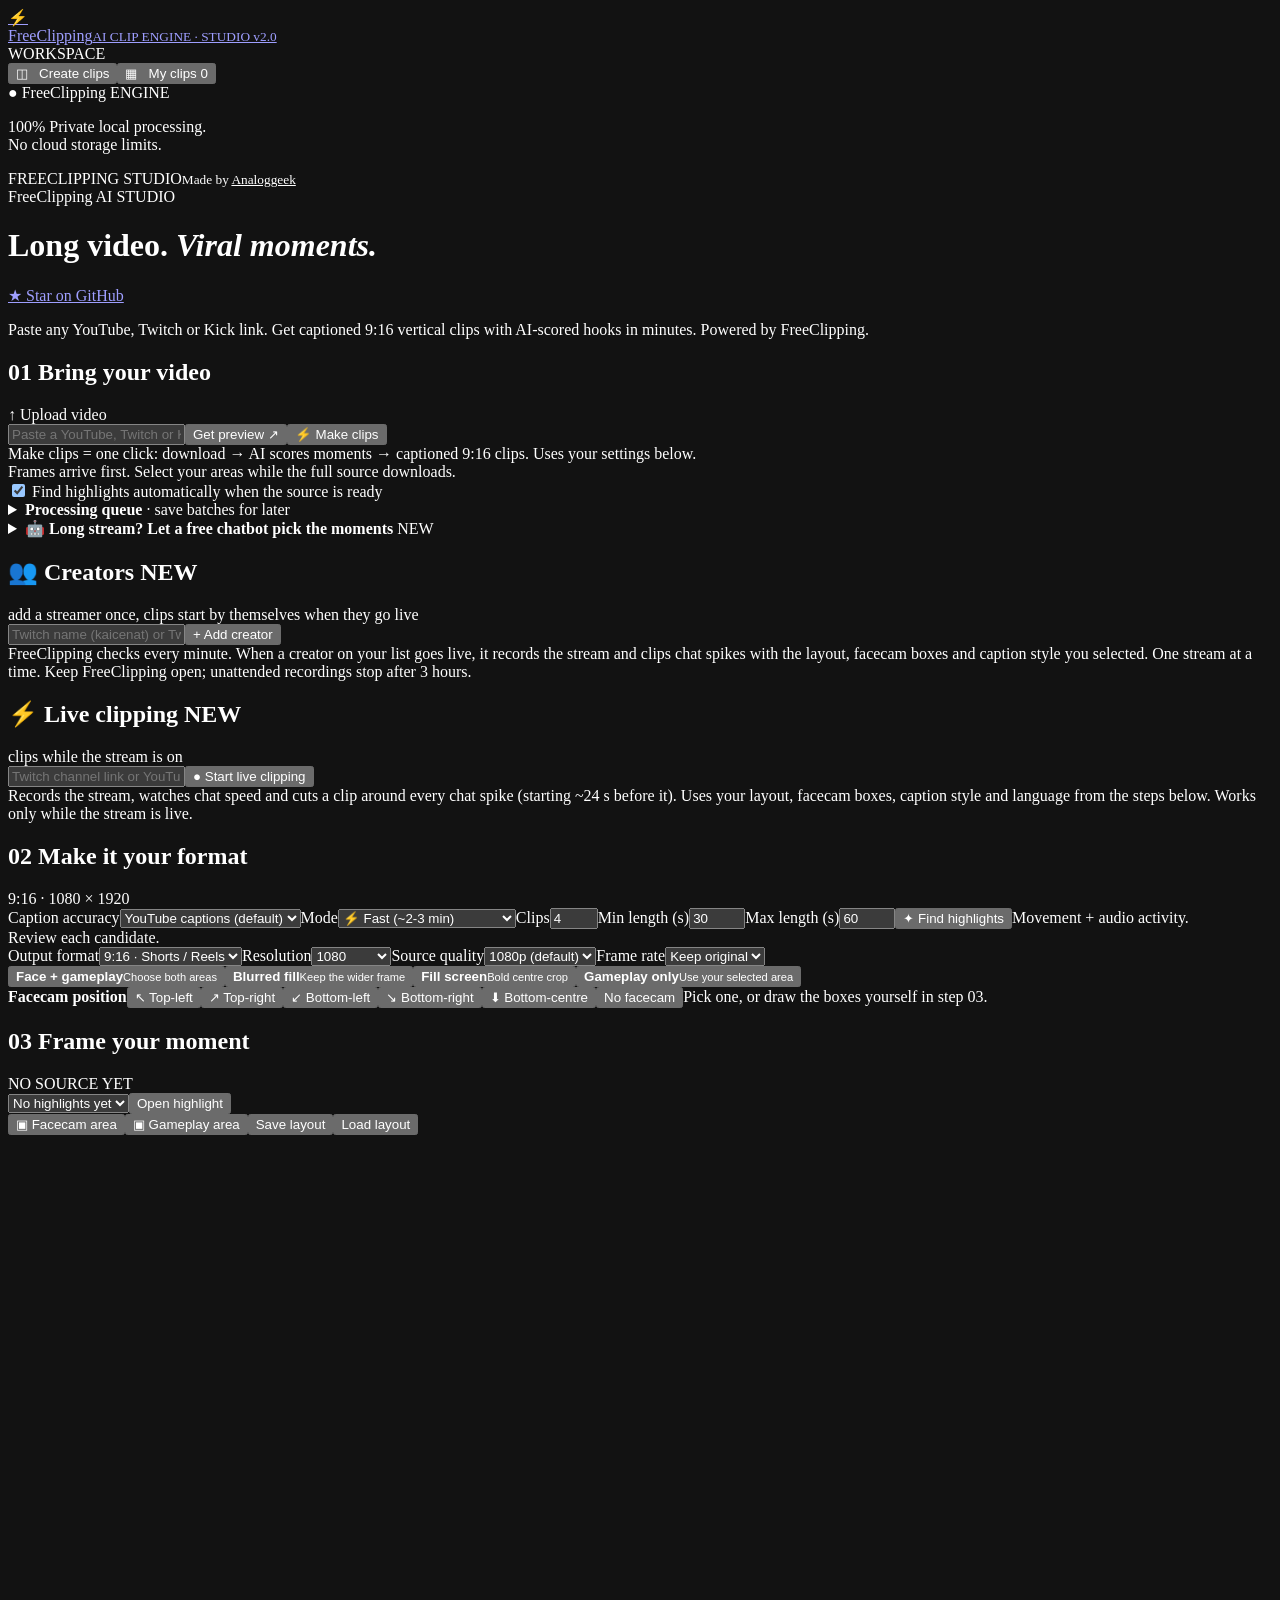
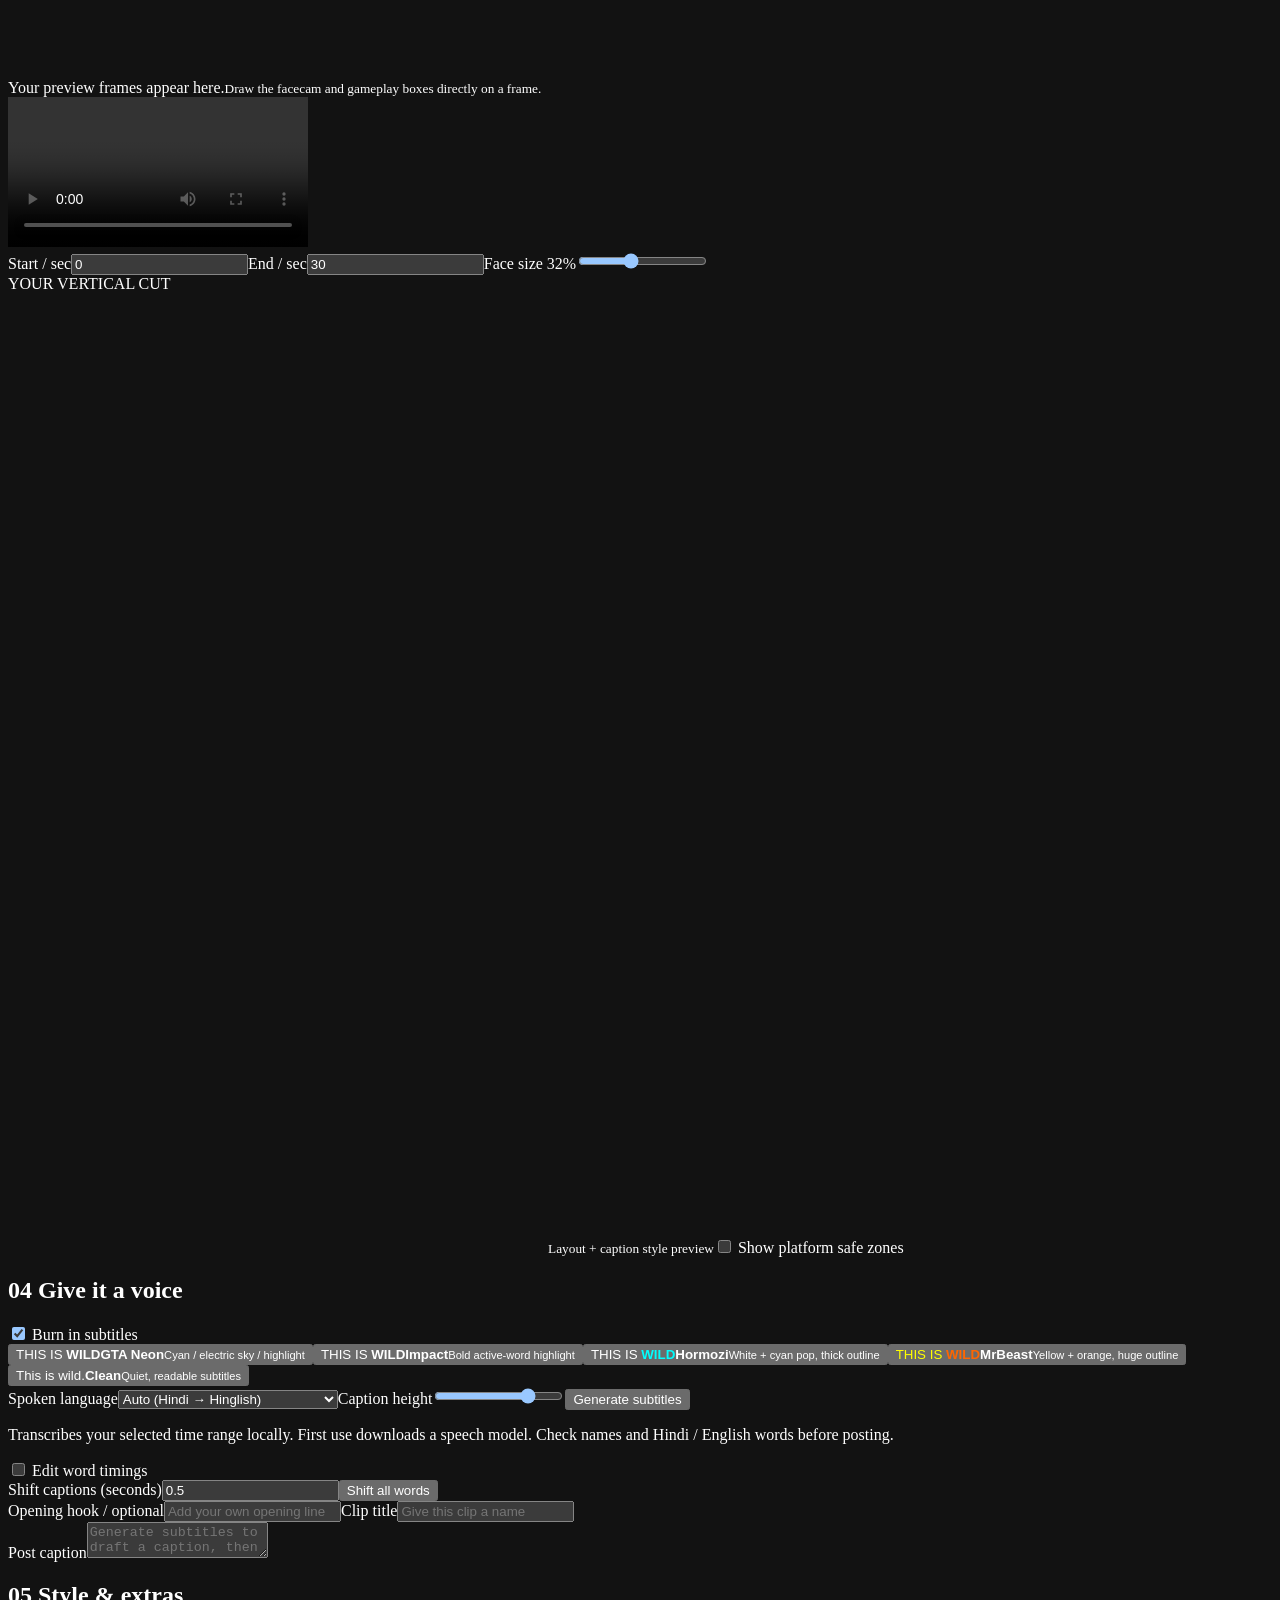
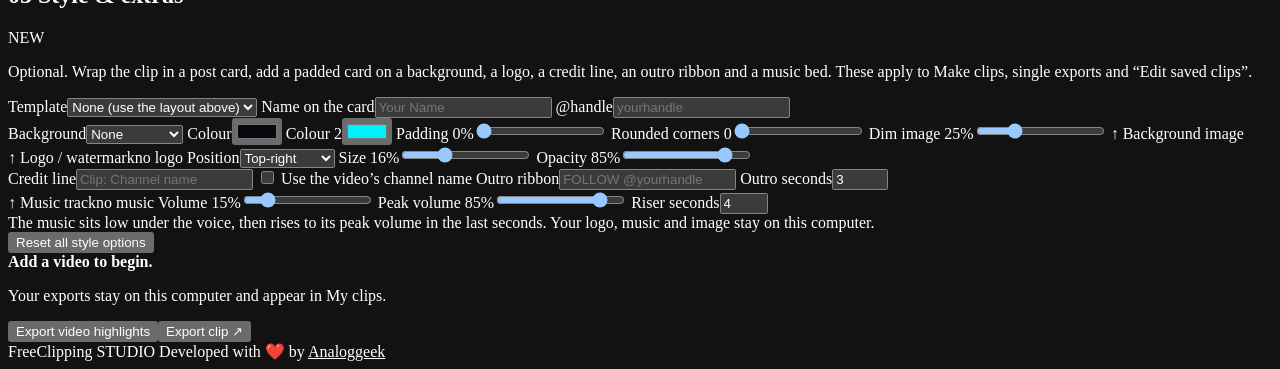
==== app/index.html @ ac923399 "Website fix: landing page at root + app SPA moved to app/index.html - ROOT index.html = the self-con" ====
<!doctype html><html lang="en"><head><meta charset="utf-8"><meta name="color-scheme" content="dark"><meta name="viewport" content="width=device-width,initial-scale=1"><title>FreeClipping · Free AI Video Clip Engine &amp; Shorts Maker</title><link rel="icon" type="image/png" href="/icon-192.png"><link rel="apple-touch-icon" type="image/png" href="/icon-512.png"><meta name="description" content="FreeClipping - The #1 Free, Open-Source AI Video Clip Engine. Automatically turn long YouTube, Twitch and Kick videos into viral 9:16 vertical clips with animated captions, facecam framing, and AI highlight detection. 100% Local &amp; Private."><meta name="keywords" content="freeclipping, free ai video clipper, free video clipper, ai video clipper, video highlight generator, vertical clips, youtube shorts maker, instagram reels maker, tiktok maker, reels maker, shorts generator, hinglish captions, auto captions, local ai video editor, twitch clipper, open-source video editor"><meta name="author" content="FreeClipping (analoggeek)"><meta property="og:title" content="FreeClipping · Free AI Video Clip Engine"><meta property="og:description" content="Turn long videos into viral vertical clips in 2 minutes. Free, local, private, and open-source."><meta property="og:url" content="https://github.com/Analoggeek/FreeClipping"><meta property="og:type" content="website"><link rel="stylesheet" href="/assets/style.css?v=20261121-freeclipping2"></head><body>
<aside class="sidebar"><a class="brand" href="/"><span class="brand-icon">⚡</span> <div>FreeClipping<small>AI CLIP ENGINE · STUDIO v2.0</small></div></a><div class="nav-label">WORKSPACE</div><button class="nav active" data-view="editor">◫ &nbsp; Create clips</button><button class="nav" data-view="library">▦ &nbsp; My clips <span id="library-count">0</span></button><div class="side-note">● FreeClipping ENGINE<p>100% Private local processing.<br>No cloud storage limits.</p></div><div class="signature">FREECLIPPING STUDIO<small>Made by <a href="https://github.com/Analoggeek" target="_blank" rel="noopener" style="color:inherit">Analoggeek</a></small></div></aside>
<main><header><div class="eyebrow">FreeClipping AI STUDIO</div><div class="top"><h1>Long video. <em>Viral moments.</em></h1><span class="social"><a class="gh" href="https://github.com/Analoggeek/FreeClipping" target="_blank" rel="noopener">★ Star on GitHub</a></span></div><p>Paste any YouTube, Twitch or Kick link. Get captioned 9:16 vertical clips with AI-scored hooks in minutes. Powered by FreeClipping.</p></header><section id="editor-view">
<section class="panel import-panel"><div class="section-head"><h2><span class="step">01</span> Bring your video</h2><label class="upload">↑ Upload video<input id="file" type="file" accept="video/*" hidden></label></div><div class="url-row"><input id="url" type="url" placeholder="Paste a YouTube, Twitch or Kick replay link"><button class="primary" id="link">Get preview ↗</button><button class="primary make" id="make">⚡ Make clips</button></div><div class="make-row"><span class="muted">Make clips = one click: download → AI scores moments → captioned 9:16 clips. Uses your settings below.</span></div><div id="make-results" hidden><div class="progress-track"><div id="make-progress"></div></div><b id="make-status"></b><div id="make-grid" class="make-grid"></div></div><div class="import-note" id="link-status" role="status">Frames arrive first. Select your areas while the full source downloads.</div><div class="progress-track" hidden id="progress-wrap"><div id="progress"></div></div><div id="frames" class="frames"></div><label class="toggle" style="margin-top:12px"><input id="auto-analyze" type="checkbox" checked> Find highlights automatically when the source is ready</label></section><details class="panel" id="queue-panel"><summary><b>Processing queue</b> · save batches for later</summary><p class="muted">Queue video links, pause waiting work, or retry an interrupted job. Running work is kept safe.</p><label>Video links, one per line<textarea id="queue-urls" rows="3" placeholder="https://www.youtube.com/watch?v=..."></textarea></label><div class="controls"><label>Start after (optional)<input id="queue-time" type="datetime-local"></label><button class="secondary" id="queue-add">Add videos to queue</button><button id="queue-pause">Pause queue</button><button id="queue-refresh">Refresh queue</button></div><div id="queue-list"></div></details>
<details class="panel" id="ai-panel"><summary><b>🤖 Long stream? Let a free chatbot pick the moments</b> <span class="pill">NEW</span></summary>
<p class="muted">A chatbot given a 9-hour transcript only really reads the start. So: split the transcript into small parts, paste each part into any free chatbot (Gemini, ChatGPT, Claude…), paste its answers back here, and FreeClipping downloads only those sections and makes the clips. Needs a YouTube video with captions. Everything is local.</p>
<div class="url-row"><input id="ai-url" type="text" placeholder="YouTube video link (a finished stream or video)"><button class="primary" id="ai-split">1 · Split into parts</button></div>
<div class="controls"><label>Parts (blank = automatic)<input id="ai-parts" type="number" min="1" max="40" placeholder="auto"></label><label>Moments per part<input id="ai-per" type="number" min="1" max="10" value="3"></label></div>
<div class="muted" id="ai-status"></div>
<div id="ai-list"></div>
<h3 style="margin-top:16px">2 · Paste the chatbot answers (all parts together is fine)</h3>
<textarea id="ai-answers" rows="6" placeholder='[{"start":"00:12:30","end":"00:13:10","title":"Plane crash","hook":"bhai plane gir gaya"}] … or lines like 12:30-13:10 Plane crash'></textarea>
<div class="controls"><button class="secondary" id="ai-read">Read the answers</button><button class="primary" id="ai-make" disabled>3 · Make clips from these moments</button></div>
<div id="ai-moments"></div></details>
<section class="panel creators-panel"><div class="section-head"><h2>👥 Creators <span class="pill">NEW</span></h2><span class="muted">add a streamer once, clips start by themselves when they go live</span></div><div class="url-row"><input id="creator-url" type="text" placeholder="Twitch name (kaicenat) or Twitch / YouTube channel link (youtube.com/@name)"><button class="primary" id="creator-add">+ Add creator</button></div><div class="import-note">FreeClipping checks every minute. When a creator on your list goes live, it records the stream and clips chat spikes with the layout, facecam boxes and caption style you selected. One stream at a time. Keep FreeClipping open; unattended recordings stop after 3 hours.</div><div id="creator-note" class="muted"></div><div id="creator-list"></div></section>
<section class="panel live-panel"><div class="section-head"><h2>⚡ Live clipping <span class="pill">NEW</span></h2><span class="muted">clips while the stream is on</span></div><div class="url-row"><input id="live-url" type="text" placeholder="Twitch channel link or YouTube Live link"><button class="primary" id="live-start">● Start live clipping</button></div><div class="import-note">Records the stream, watches chat speed and cuts a clip around every chat spike (starting ~24 s before it). Uses your layout, facecam boxes, caption style and language from the steps below. Works only while the stream is live.</div><div id="live-box" hidden><div class="live-stats" id="live-stats"></div><div class="live-actions"><button class="secondary" id="live-now">✂ Clip the last 30 s now</button><button class="secondary" id="live-stop">■ Stop</button></div><div id="live-grid" class="make-grid"></div></div></section>
<section class="panel"><div class="section-head"><h2><span class="step">02</span> Make it your format</h2><span class="muted">9:16 · 1080 × 1920</span></div><div class="controls"><label>Caption accuracy<select id="accurate"><option value="fast" selected>YouTube captions (default)</option><option value="best">Best Hindi: large-v3 (slow)</option></select></label><label>Mode<select id="mode"><option value="fast">⚡ Fast (~2-3 min)</option><option value="deep">🔬 Deep (slower, smarter)</option></select></label><label>Clips<input id="count" type="number" min="1" max="12" value="4"></label><label>Min length (s)<input id="minlen" type="number" min="5" max="120" value="30"></label><label>Max length (s)<input id="length" type="number" min="10" max="180" value="60"></label><button class="secondary" id="analyze">✦ Find highlights</button><span class="muted">Movement + audio activity.<br>Review each candidate.</span></div><div class="controls output-controls"><label>Output format<select id="aspect"><option value="vertical">9:16 · Shorts / Reels</option><option value="square">1:1 · Square</option><option value="portrait">4:5 · Feed</option><option value="threefour">3:4 · Portrait</option><option value="landscape">16:9 · YouTube</option></select></label><label>Resolution<select id="resolution"><option value="720">720</option><option value="1080" selected>1080</option><option value="2160">2160 · 4K</option></select></label><label title="How sharp the video downloaded from YouTube is. 1080p is the default; 4K is slower and uses much more disk.">Source quality<select id="srcq"><option value="1080" selected>1080p (default)</option><option value="2160">4K (slower)</option><option value="1440">1440p</option><option value="720">720p (fastest)</option></select></label><label>Frame rate<select id="fps"><option value="0">Keep original</option><option value="24">24 fps</option><option value="30">30 fps</option><option value="60">60 fps</option></select></label></div><div class="layout-grid" id="layouts"><button class="choice active" data-layout="stack"><span class="mini stack-mini"><i></i><i></i></span><b>Face + gameplay</b><small>Choose both areas</small></button><button class="choice" data-layout="blur"><span class="mini blur-mini"><i></i></span><b>Blurred fill</b><small>Keep the wider frame</small></button><button class="choice" data-layout="fill"><span class="mini fill-mini"><i></i></span><b>Fill screen</b><small>Bold centre crop</small></button><button class="choice" data-layout="game"><span class="mini game-mini"><i></i></span><b>Gameplay only</b><small>Use your selected area</small></button></div><div class="preset-row"><b>Facecam position</b><button class="chip" data-preset="tl">↖ Top-left</button><button class="chip" data-preset="tr">↗ Top-right</button><button class="chip" data-preset="bl">↙ Bottom-left</button><button class="chip" data-preset="br">↘ Bottom-right</button><button class="chip" data-preset="bc">⬇ Bottom-centre</button><button class="chip" data-preset="none">No facecam</button><span class="muted" id="preset-note">Pick one, or draw the boxes yourself in step 03.</span></div></section>
<section class="panel"><div class="section-head"><h2><span class="step">03</span> Frame your moment</h2><span class="pill" id="source-mode">NO SOURCE YET</span></div><div class="candidate-row"><select id="recent"><option>No highlights yet</option></select><button id="import">Open highlight</button></div><div class="workspace"><div class="source-side"><div class="toolbar"><button id="cam" class="active">▣ Facecam area</button><button id="game">▣ Gameplay area</button><button id="save">Save layout</button><button id="load">Load layout</button></div><div class="canvas-wrap"><canvas id="source" width="960" height="540"></canvas><div id="empty-source">Your preview frames appear here.<small>Draw the facecam and gameplay boxes directly on a frame.</small></div></div><video id="video" controls preload="metadata"></video><div class="range-row"><label>Start / sec<input id="start" type="number" value="0" min="0" step=".1"></label><label>End / sec<input id="end" type="number" value="30" min="0" step=".1"></label><label id="height-control">Face size <span id="height-value">32%</span><input id="top" type="range" min="20" max="50" value="32"></label></div></div><aside class="preview-side"><div class="eyebrow">YOUR VERTICAL CUT</div><canvas id="preview" width="540" height="960"></canvas><small>Layout + caption style preview</small><label class="toggle"><input id="safe-zones" type="checkbox"> Show platform safe zones</label></aside></div></section>
<section class="panel"><div class="section-head"><h2><span class="step">04</span> Give it a voice</h2><label class="toggle"><input id="captions" type="checkbox" checked> Burn in subtitles</label></div><div class="caption-styles"><button class="caption-choice active gta" data-style="gta"><span>THIS IS <strong>WILD</strong></span><b>GTA Neon</b><small>Cyan / electric sky / highlight</small></button><button class="caption-choice bold" data-style="bold"><span>THIS IS <strong>WILD</strong></span><b>Impact</b><small>Bold active-word highlight</small></button><button class="caption-choice hormozi" data-style="hormozi"><span>THIS IS <strong style="color:#00ffff">WILD</strong></span><b>Hormozi</b><small>White + cyan pop, thick outline</small></button><button class="caption-choice mrbeast" data-style="mrbeast"><span style="color:#ffff00">THIS IS <strong style="color:#ff6600">WILD</strong></span><b>MrBeast</b><small>Yellow + orange, huge outline</small></button><button class="caption-choice clean" data-style="clean"><span>This is wild.</span><b>Clean</b><small>Quiet, readable subtitles</small></button></div><div class="controls"><label>Spoken language<select id="language"><option value="">Auto (Hindi → Hinglish)</option><option value="hinglish">Hinglish (Hindi in English letters)</option><option value="hi">हिंदी (Devanagari)</option><option value="en">English</option><optgroup label="More languages (captions use your installed fonts)"><option value="ur">Urdu · اردو</option><option value="bn">Bengali · বাংলা</option><option value="ta">Tamil · தமிழ்</option><option value="te">Telugu · తెలుగు</option><option value="mr">Marathi · मराठी</option><option value="gu">Gujarati · ગુજરાતી</option><option value="kn">Kannada · ಕನ್ನಡ</option><option value="ml">Malayalam · മലയാളം</option><option value="pa">Punjabi · ਪੰਜਾਬੀ</option><option value="ne">Nepali · नेपाली</option><option value="si">Sinhala · සිංහල</option><option value="ar">Arabic · العربية</option><option value="fa">Persian · فارسی</option><option value="he">Hebrew · עברית</option><option value="tr">Turkish · Türkçe</option><option value="ru">Russian · Русский</option><option value="uk">Ukrainian · Українська</option><option value="pl">Polish · Polski</option><option value="cs">Czech · Čeština</option><option value="sk">Slovak · Slovenčina</option><option value="hu">Hungarian · Magyar</option><option value="ro">Romanian · Română</option><option value="bg">Bulgarian · Български</option><option value="sr">Serbian · Српски</option><option value="hr">Croatian · Hrvatski</option><option value="el">Greek · Ελληνικά</option><option value="de">German · Deutsch</option><option value="fr">French · Français</option><option value="es">Spanish · Español</option><option value="pt">Portuguese · Português</option><option value="it">Italian · Italiano</option><option value="nl">Dutch · Nederlands</option><option value="ca">Catalan · Català</option><option value="sv">Swedish · Svenska</option><option value="da">Danish · Dansk</option><option value="no">Norwegian · Norsk</option><option value="fi">Finnish · Suomi</option><option value="is">Icelandic · Íslenska</option><option value="id">Indonesian · Bahasa Indonesia</option><option value="ms">Malay · Bahasa Melayu</option><option value="tl">Filipino · Tagalog</option><option value="vi">Vietnamese · Tiếng Việt</option><option value="th">Thai · ไทย</option><option value="zh">Chinese · 中文</option><option value="ja">Japanese · 日本語</option><option value="ko">Korean · 한국어</option><option value="sw">Swahili · Kiswahili</option><option value="af">Afrikaans · Afrikaans</option><option value="am">Amharic · አማርኛ</option><option value="az">Azerbaijani · Azərbaycan</option></optgroup></select></label><label>Caption height<input id="caption-y" type="range" min="500" max="1750" value="1450"></label><button id="transcribe" class="secondary">Generate subtitles</button></div><p class="muted">Transcribes your selected time range locally. First use downloads a speech model. Check names and Hindi / English words before posting.</p><label class="toggle"><input id="timing-editor" type="checkbox"> Edit word timings</label><div class="controls"><label>Shift captions (seconds)<input id="caption-shift" type="number" step="0.1" value="0.5"></label><button id="shift-captions">Shift all words</button></div><div id="words" class="word-editor"></div><div class="copy-grid"><label>Opening hook / optional<input id="hook" placeholder="Add your own opening line" maxlength="65"></label><label>Clip title<input id="clip-title" placeholder="Give this clip a name"></label></div><label>Post caption<textarea id="post-caption" rows="2" placeholder="Generate subtitles to draft a caption, then edit it in your voice."></textarea></label></section>
<section class="panel" id="style-panel"><div class="section-head"><h2><span class="step">05</span> Style &amp; extras</h2><span class="pill">NEW</span></div>
<p class="muted">Optional. Wrap the clip in a post card, add a padded card on a background, a logo, a credit line, an outro ribbon and a music bed. These apply to Make clips, single exports and “Edit saved clips”.</p>
<div class="controls">
<label>Template<select id="st-template"><option value="none">None (use the layout above)</option><option value="x_light">X post · light</option><option value="x_dark">X post · dark</option><option value="tiktok_hook">TikTok hook</option><option value="breaking_news">Breaking news</option></select></label>
<label>Name on the card<input id="st-tpl-name" type="text" maxlength="28" placeholder="Your Name"></label>
<label>@handle<input id="st-tpl-handle" type="text" maxlength="28" placeholder="yourhandle"></label>
</div>
<div class="controls">
<label>Background<select id="st-bg-mode"><option value="none">None</option><option value="blur">Blurred copy</option><option value="color">Colour</option><option value="gradient">Gradient</option><option value="image">My image</option></select></label>
<label>Colour<input id="st-bg-color" type="color" value="#07090e"></label>
<label>Colour 2<input id="st-bg-color2" type="color" value="#00f0ff"></label>
<label><span>Padding <output id="st-padding-o">0</output>%</span><input id="st-padding" type="range" min="0" max="25" value="0"></label>
<label><span>Rounded corners <output id="st-radius-o">0</output></span><input id="st-radius" type="range" min="0" max="80" value="0"></label>
<label><span>Dim image <output id="st-dim-o">25</output>%</span><input id="st-bg-dim" type="range" min="0" max="90" value="25"></label>
<label class="upload">↑ Background image<input id="st-bg-file" type="file" accept="image/*" hidden></label><span class="muted" id="st-bg-name"></span>
</div>
<div class="controls">
<label class="upload">↑ Logo / watermark<input id="st-wm-file" type="file" accept="image/*" hidden></label><span class="muted" id="st-wm-name">no logo</span>
<label>Position<select id="st-wm-pos"><option value="tr">Top-right</option><option value="tl">Top-left</option><option value="br">Bottom-right</option><option value="bl">Bottom-left</option></select></label>
<label><span>Size <output id="st-wm-size-o">16</output>%</span><input id="st-wm-size" type="range" min="5" max="40" value="16"></label>
<label><span>Opacity <output id="st-wm-op-o">85</output>%</span><input id="st-wm-opacity" type="range" min="10" max="100" value="85"></label>
</div>
<div class="controls">
<label>Credit line<input id="st-credit" type="text" maxlength="60" placeholder="Clip: Channel name"></label>
<label class="check"><input id="st-credit-auto" type="checkbox"> Use the video’s channel name</label>
<label>Outro ribbon<input id="st-outro" type="text" maxlength="40" placeholder="FOLLOW @yourhandle"></label>
<label>Outro seconds<input id="st-outro-sec" type="number" min="1.5" max="8" step=".5" value="3"></label>
</div>
<div class="controls">
<label class="upload">↑ Music track<input id="st-music-file" type="file" accept="audio/*" hidden></label><span class="muted" id="st-music-name">no music</span>
<label><span>Volume <output id="st-mv-o">15</output>%</span><input id="st-music-vol" type="range" min="0" max="100" value="15"></label>
<label><span>Peak volume <output id="st-mp-o">85</output>%</span><input id="st-music-peak" type="range" min="0" max="100" value="85"></label>
<label>Riser seconds<input id="st-music-riser" type="number" min="1" max="15" step="1" value="4"></label>
</div>
<div class="import-note">The music sits low under the voice, then rises to its peak volume in the last seconds. Your logo, music and image stay on this computer.</div>
<div class="controls"><button class="secondary" id="st-reset">Reset all style options</button></div></section>
<section class="panel" id="saved-edit" hidden><h2>Edit saved clips</h2><h3 style="margin-top:18px">Speaker position &amp; shape · 11 layouts</h3><div id="edit-layouts" class="layout-grid"></div><label>Speaker size<input id="edit-top" type="range" min="20" max="50" value="32"></label><p class="muted">Reuse the saved video, selected moments and subtitle timings. Only the final MP4 is exported again. <b>To cut the clip shorter</b> (for example to remove a spoken part), change <b>Start / End</b> above and press <b>Only this clip</b>; the subtitles move with the cut. Each clip keeps its own transcript.</p><div class="controls" style="margin-top:14px"><button class="primary" id="apply-video">Apply to all clips of this video</button><button class="secondary" id="apply-one">Only this clip</button><button id="download-bundle">Download video’s clips ZIP</button><a id="bundle-link" hidden download>Download ZIP</a></div></section><section class="export-bar"><div><b id="status" role="status">Add a video to begin.</b><p id="detail">Your exports stay on this computer and appear in My clips.</p></div><button id="batch">Export video highlights</button><button class="primary" id="export">Export clip ↗</button><a id="download" class="download" hidden download="freeclipping-clip.mp4">↓ Download MP4</a><a id="srt" hidden>↓ Subtitles SRT</a><a id="vtt" hidden>↓ WebVTT</a></section></section>
<section id="library-view" hidden><section class="library-heading"><h2>Your clips, <em>ready to go.</em></h2><button id="refresh-library">Refresh library</button></section><p class="muted">Finished exports stay in the studio's data folder. Download an MP4 to keep or share it.</p><div id="library" class="library-grid"></div></section><footer>FreeClipping STUDIO <span>Developed with ❤️ by <a href="https://github.com/Analoggeek" target="_blank" rel="noopener" style="color:inherit">Analoggeek</a></span></footer></main><script src="/assets/app.js?v=20261121-freeclipping2"></script>
<script src="/assets/extras.js?v=20261121-freeclipping2"></script><script src="/assets/transcripts.js?v=20261121-freeclipping2"></script><script src="/assets/vision.js?v=20261121-freeclipping2"></script><script src="/assets/report.js?v=20261121-freeclipping2"></script></body></html>
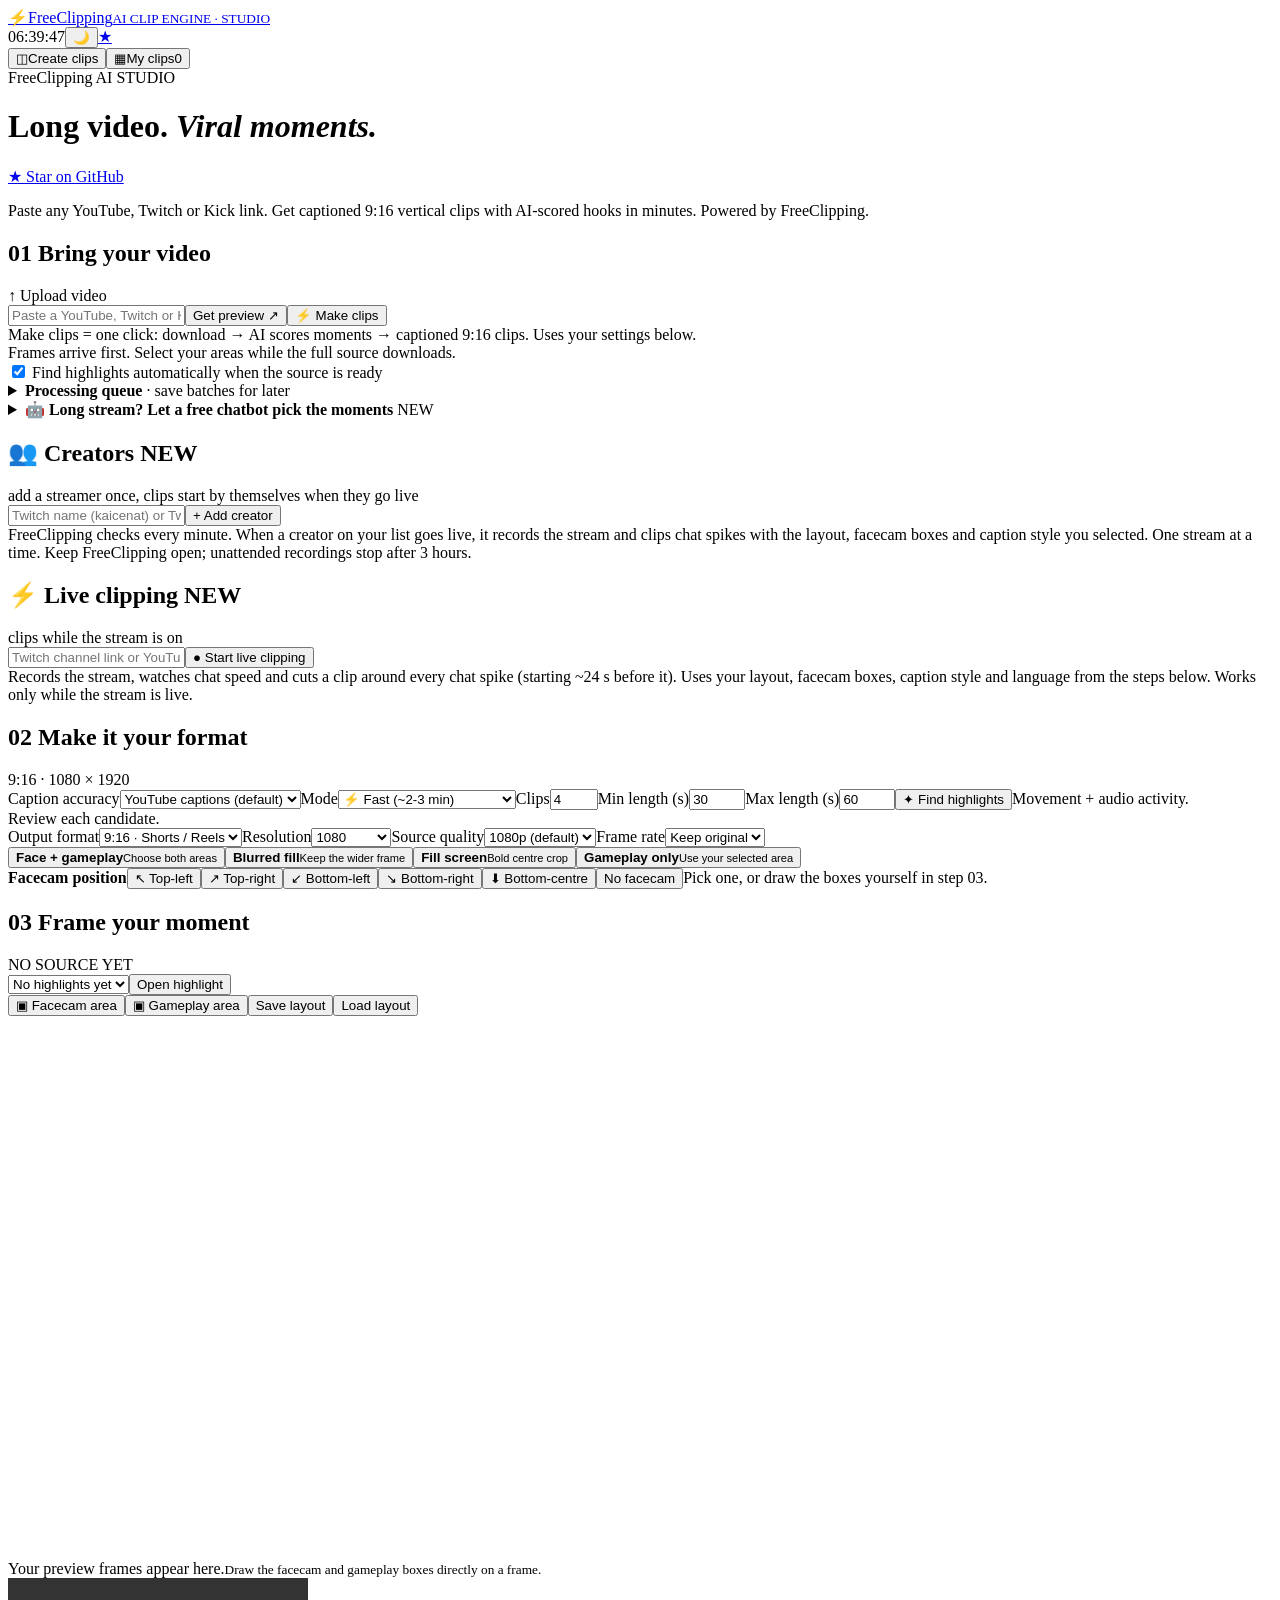
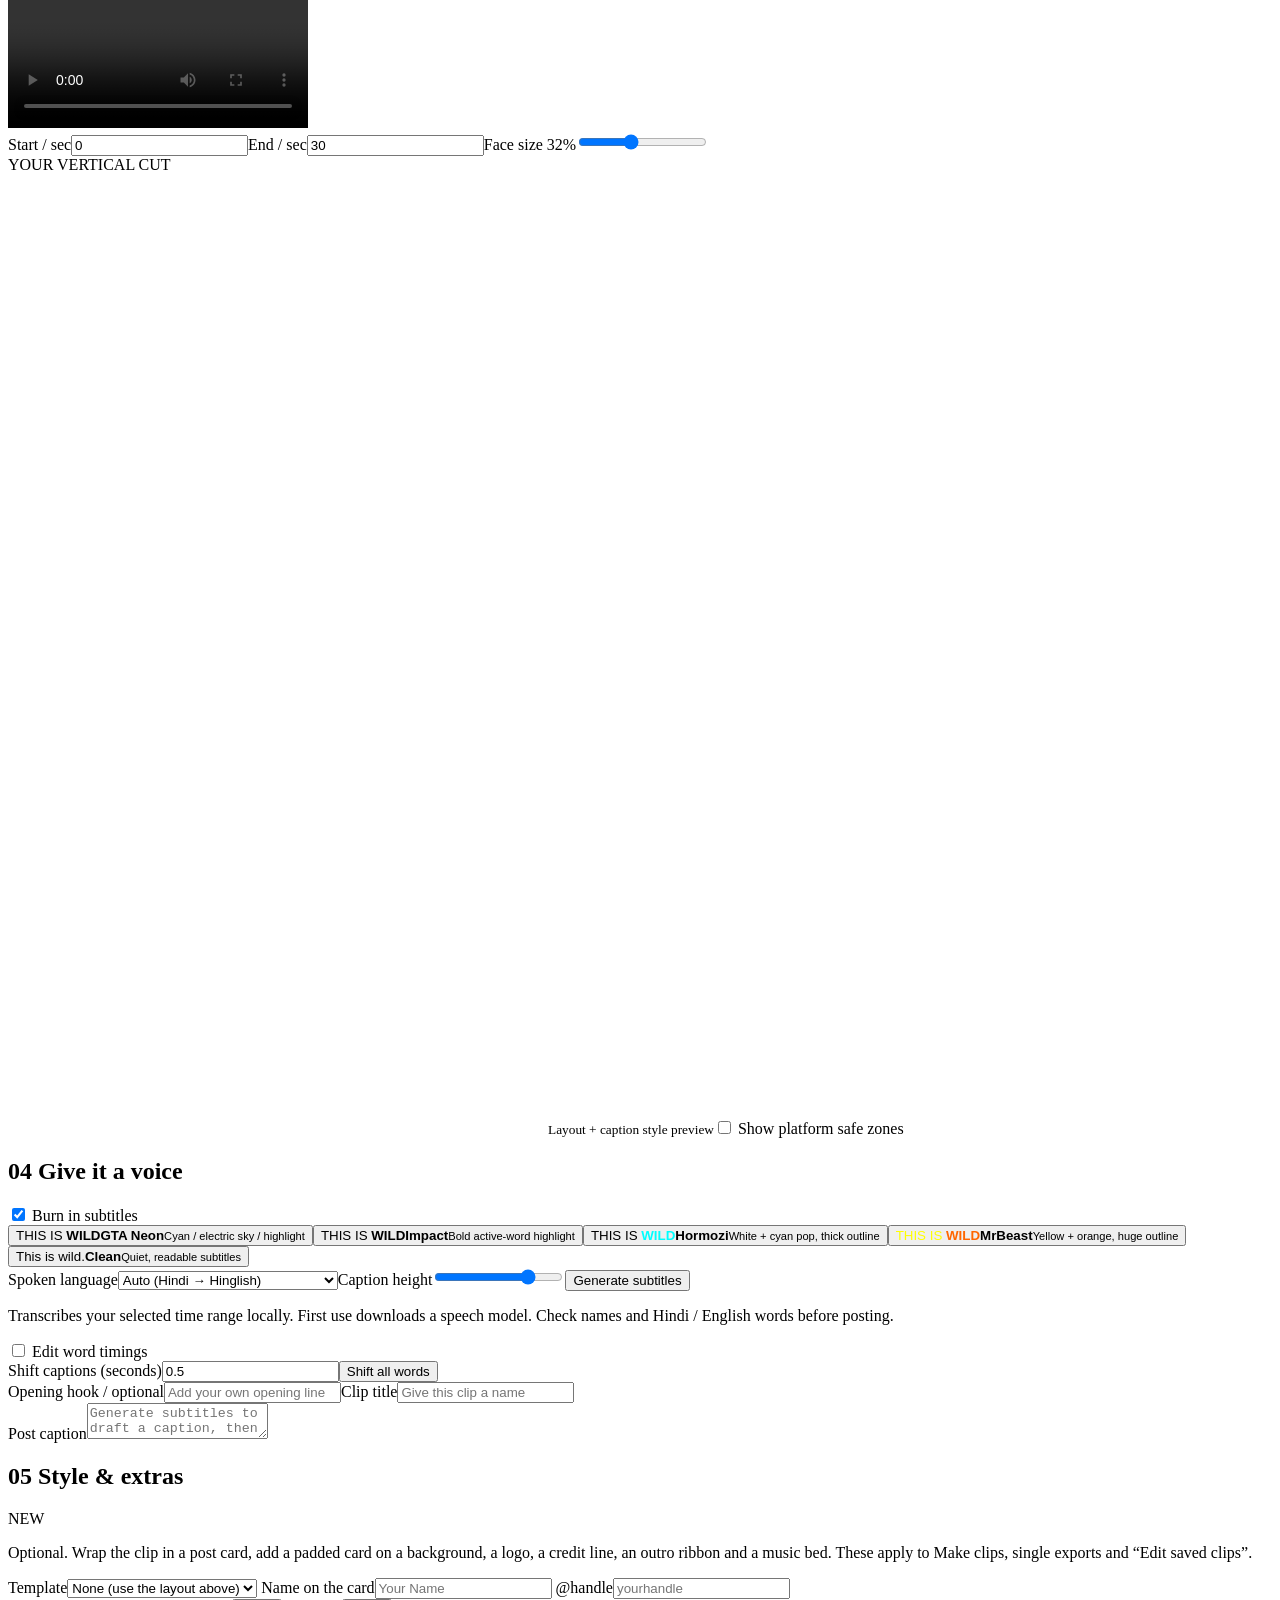
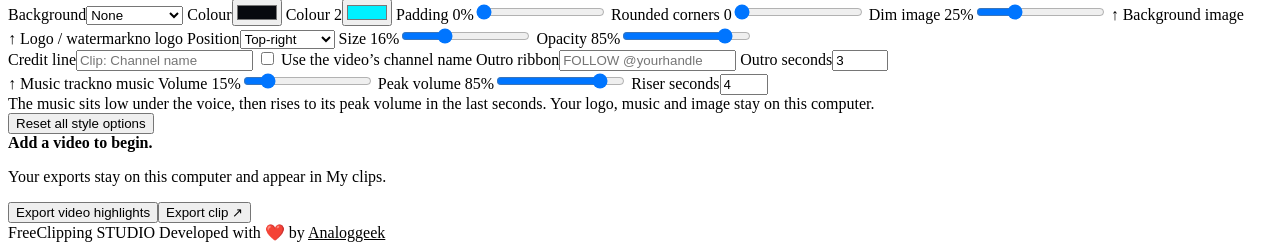
==== commit 5e006a17: "OS-style desktop shell + day/night theme + mobile-first layout - app/index.html: sidebar replaced by" ====
--- a/app/index.html
+++ b/app/index.html
@@ -1,5 +1,5 @@
-<!doctype html><html lang="en"><head><meta charset="utf-8"><meta name="color-scheme" content="dark"><meta name="viewport" content="width=device-width,initial-scale=1"><title>FreeClipping · Free AI Video Clip Engine &amp; Shorts Maker</title><link rel="icon" type="image/png" href="/icon-192.png"><link rel="apple-touch-icon" type="image/png" href="/icon-512.png"><meta name="description" content="FreeClipping - The #1 Free, Open-Source AI Video Clip Engine. Automatically turn long YouTube, Twitch and Kick videos into viral 9:16 vertical clips with animated captions, facecam framing, and AI highlight detection. 100% Local &amp; Private."><meta name="keywords" content="freeclipping, free ai video clipper, free video clipper, ai video clipper, video highlight generator, vertical clips, youtube shorts maker, instagram reels maker, tiktok maker, reels maker, shorts generator, hinglish captions, auto captions, local ai video editor, twitch clipper, open-source video editor"><meta name="author" content="FreeClipping (analoggeek)"><meta property="og:title" content="FreeClipping · Free AI Video Clip Engine"><meta property="og:description" content="Turn long videos into viral vertical clips in 2 minutes. Free, local, private, and open-source."><meta property="og:url" content="https://github.com/Analoggeek/FreeClipping"><meta property="og:type" content="website"><link rel="stylesheet" href="/assets/style.css?v=20261121-freeclipping2"></head><body>
-<aside class="sidebar"><a class="brand" href="/"><span class="brand-icon">⚡</span> <div>FreeClipping<small>AI CLIP ENGINE · STUDIO v2.0</small></div></a><div class="nav-label">WORKSPACE</div><button class="nav active" data-view="editor">◫ &nbsp; Create clips</button><button class="nav" data-view="library">▦ &nbsp; My clips <span id="library-count">0</span></button><div class="side-note">● FreeClipping ENGINE<p>100% Private local processing.<br>No cloud storage limits.</p></div><div class="signature">FREECLIPPING STUDIO<small>Made by <a href="https://github.com/Analoggeek" target="_blank" rel="noopener" style="color:inherit">Analoggeek</a></small></div></aside>
+<!doctype html><html lang="en" data-theme="night"><head><meta charset="utf-8"><meta name="color-scheme" content="dark light"><script>try{var t=localStorage.getItem('freeclipping-theme');if(t!=='day'&&t!=='night')t=window.matchMedia('(prefers-color-scheme: light)').matches?'day':'night';document.documentElement.dataset.theme=t;}catch(e){document.documentElement.dataset.theme='night';}</script><meta name="viewport" content="width=device-width,initial-scale=1"><title>FreeClipping · Free AI Video Clip Engine &amp; Shorts Maker</title><link rel="icon" type="image/png" href="/icon-192.png"><link rel="apple-touch-icon" type="image/png" href="/icon-512.png"><meta name="description" content="FreeClipping - The #1 Free, Open-Source AI Video Clip Engine. Automatically turn long YouTube, Twitch and Kick videos into viral 9:16 vertical clips with animated captions, facecam framing, and AI highlight detection. 100% Local &amp; Private."><meta name="keywords" content="freeclipping, free ai video clipper, free video clipper, ai video clipper, video highlight generator, vertical clips, youtube shorts maker, instagram reels maker, tiktok maker, reels maker, shorts generator, hinglish captions, auto captions, local ai video editor, twitch clipper, open-source video editor"><meta name="author" content="FreeClipping (analoggeek)"><meta property="og:title" content="FreeClipping · Free AI Video Clip Engine"><meta property="og:description" content="Turn long videos into viral vertical clips in 2 minutes. Free, local, private, and open-source."><meta property="og:url" content="https://github.com/Analoggeek/FreeClipping"><meta property="og:type" content="website"><link rel="stylesheet" href="/assets/style.css?v=20261121-osday1"></head><body>
+<header class="topbar"><a class="tb-brand" href="/"><span class="tb-icon">⚡</span><span class="tb-name">FreeClipping<small>AI CLIP ENGINE · STUDIO</small></span></a><div class="tb-right"><span class="tb-clock" id="clock">--:--</span><button class="tb-theme" id="theme-toggle" type="button" aria-label="Switch day and night mode">☀</button><a class="tb-gh" href="https://github.com/Analoggeek/FreeClipping" target="_blank" rel="noopener" title="Star FreeClipping on GitHub" aria-label="Star FreeClipping on GitHub">★</a></div></header><nav class="dock" aria-label="Views"><button class="dock-item active" data-view="editor" type="button"><span class="dock-ic">◫</span><span class="dock-lb">Create clips</span></button><button class="dock-item" data-view="library" type="button"><span class="dock-ic">▦</span><span class="dock-lb">My clips</span><span class="dock-badge" id="library-count">0</span></button></nav>
 <main><header><div class="eyebrow">FreeClipping AI STUDIO</div><div class="top"><h1>Long video. <em>Viral moments.</em></h1><span class="social"><a class="gh" href="https://github.com/Analoggeek/FreeClipping" target="_blank" rel="noopener">★ Star on GitHub</a></span></div><p>Paste any YouTube, Twitch or Kick link. Get captioned 9:16 vertical clips with AI-scored hooks in minutes. Powered by FreeClipping.</p></header><section id="editor-view">
 <section class="panel import-panel"><div class="section-head"><h2><span class="step">01</span> Bring your video</h2><label class="upload">↑ Upload video<input id="file" type="file" accept="video/*" hidden></label></div><div class="url-row"><input id="url" type="url" placeholder="Paste a YouTube, Twitch or Kick replay link"><button class="primary" id="link">Get preview ↗</button><button class="primary make" id="make">⚡ Make clips</button></div><div class="make-row"><span class="muted">Make clips = one click: download → AI scores moments → captioned 9:16 clips. Uses your settings below.</span></div><div id="make-results" hidden><div class="progress-track"><div id="make-progress"></div></div><b id="make-status"></b><div id="make-grid" class="make-grid"></div></div><div class="import-note" id="link-status" role="status">Frames arrive first. Select your areas while the full source downloads.</div><div class="progress-track" hidden id="progress-wrap"><div id="progress"></div></div><div id="frames" class="frames"></div><label class="toggle" style="margin-top:12px"><input id="auto-analyze" type="checkbox" checked> Find highlights automatically when the source is ready</label></section><details class="panel" id="queue-panel"><summary><b>Processing queue</b> · save batches for later</summary><p class="muted">Queue video links, pause waiting work, or retry an interrupted job. Running work is kept safe.</p><label>Video links, one per line<textarea id="queue-urls" rows="3" placeholder="https://www.youtube.com/watch?v=..."></textarea></label><div class="controls"><label>Start after (optional)<input id="queue-time" type="datetime-local"></label><button class="secondary" id="queue-add">Add videos to queue</button><button id="queue-pause">Pause queue</button><button id="queue-refresh">Refresh queue</button></div><div id="queue-list"></div></details>
 <details class="panel" id="ai-panel"><summary><b>🤖 Long stream? Let a free chatbot pick the moments</b> <span class="pill">NEW</span></summary>
@@ -55,4 +55,4 @@
 <div class="controls"><button class="secondary" id="st-reset">Reset all style options</button></div></section>
 <section class="panel" id="saved-edit" hidden><h2>Edit saved clips</h2><h3 style="margin-top:18px">Speaker position &amp; shape · 11 layouts</h3><div id="edit-layouts" class="layout-grid"></div><label>Speaker size<input id="edit-top" type="range" min="20" max="50" value="32"></label><p class="muted">Reuse the saved video, selected moments and subtitle timings. Only the final MP4 is exported again. <b>To cut the clip shorter</b> (for example to remove a spoken part), change <b>Start / End</b> above and press <b>Only this clip</b>; the subtitles move with the cut. Each clip keeps its own transcript.</p><div class="controls" style="margin-top:14px"><button class="primary" id="apply-video">Apply to all clips of this video</button><button class="secondary" id="apply-one">Only this clip</button><button id="download-bundle">Download video’s clips ZIP</button><a id="bundle-link" hidden download>Download ZIP</a></div></section><section class="export-bar"><div><b id="status" role="status">Add a video to begin.</b><p id="detail">Your exports stay on this computer and appear in My clips.</p></div><button id="batch">Export video highlights</button><button class="primary" id="export">Export clip ↗</button><a id="download" class="download" hidden download="freeclipping-clip.mp4">↓ Download MP4</a><a id="srt" hidden>↓ Subtitles SRT</a><a id="vtt" hidden>↓ WebVTT</a></section></section>
 <section id="library-view" hidden><section class="library-heading"><h2>Your clips, <em>ready to go.</em></h2><button id="refresh-library">Refresh library</button></section><p class="muted">Finished exports stay in the studio's data folder. Download an MP4 to keep or share it.</p><div id="library" class="library-grid"></div></section><footer>FreeClipping STUDIO <span>Developed with ❤️ by <a href="https://github.com/Analoggeek" target="_blank" rel="noopener" style="color:inherit">Analoggeek</a></span></footer></main><script src="/assets/app.js?v=20261121-freeclipping2"></script>
-<script src="/assets/extras.js?v=20261121-freeclipping2"></script><script src="/assets/transcripts.js?v=20261121-freeclipping2"></script><script src="/assets/vision.js?v=20261121-freeclipping2"></script><script src="/assets/report.js?v=20261121-freeclipping2"></script></body></html>+<script src="/assets/extras.js?v=20261121-freeclipping2"></script><script src="/assets/transcripts.js?v=20261121-freeclipping2"></script><script src="/assets/vision.js?v=20261121-freeclipping2"></script><script src="/assets/report.js?v=20261121-freeclipping2"></script><script>(function(){var root=document.documentElement,btn=document.getElementById('theme-toggle'),clock=document.getElementById('clock');function paint(){var day=root.dataset.theme==='day';if(btn){btn.textContent=day?'🌙':'☀';btn.setAttribute('aria-label',day?'Switch to night mode':'Switch to day mode');}}function clockTick(){if(!clock)return;var d=new Date();clock.textContent=String(d.getHours()).padStart(2,'0')+':'+String(d.getMinutes()).padStart(2,'0')+':'+String(d.getSeconds()).padStart(2,'0');}if(btn)btn.addEventListener('click',function(){var day=root.dataset.theme==='day';var next=day?'night':'day';root.dataset.theme=next;try{localStorage.setItem('freeclipping-theme',next);}catch(e){}paint();});paint();clockTick();setInterval(clockTick,1000);})();</script></body></html>
